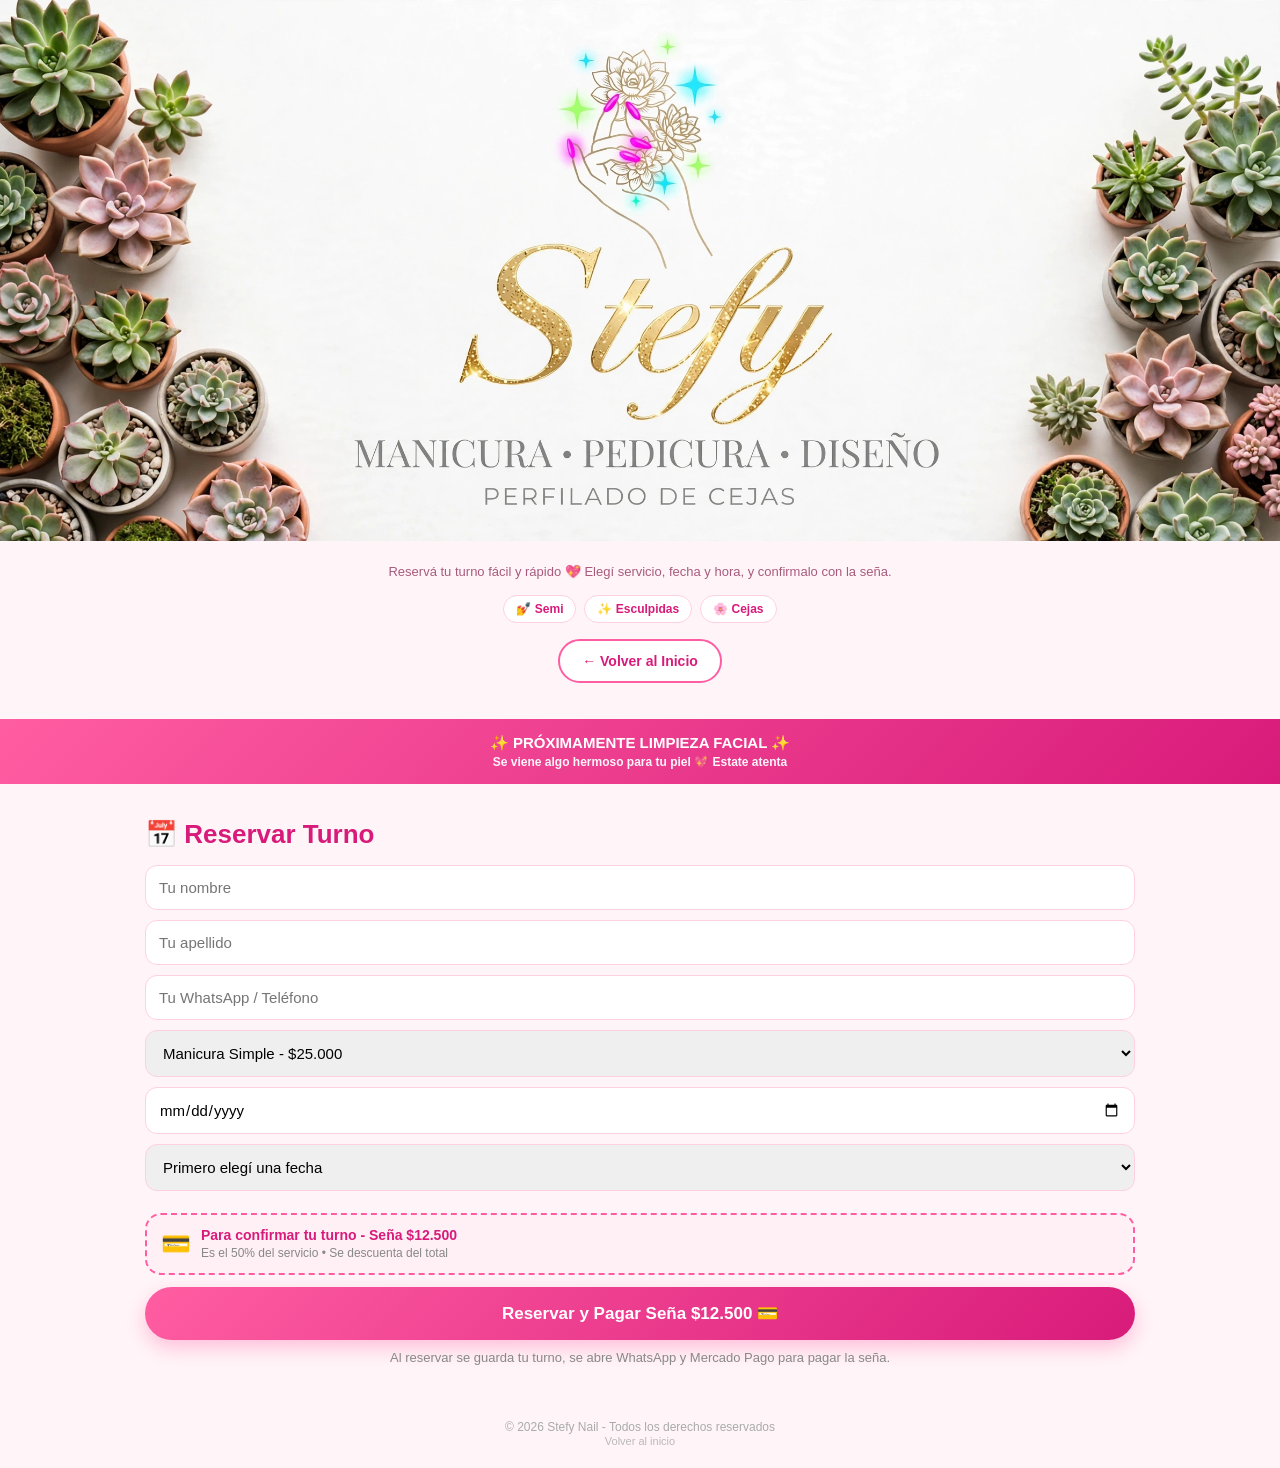
==== reserva.html @ 5f7c9594 "Add files via upload" ====
<!DOCTYPE html>
<html lang="es">
<head>
<!-- Google Analytics -->
<script async src="https://www.googletagmanager.com/gtag/js?id=G-XZPGK7845W"></script>
<script>
  window.dataLayer = window.dataLayer || [];
  function gtag(){dataLayer.push(arguments);}
  gtag('js', new Date());
  gtag('config', 'G-XZPGK7845W');
</script>
<meta charset="UTF-8">
<meta name="viewport" content="width=device-width, initial-scale=1.0">
<title>Reservar Turno - Stefy Nail</title>
<link rel="stylesheet" href="style.css">
<meta name="theme-color" content="#ff5da2">
<style>
.sena-box {
  display: flex; align-items: center; gap: 10px;
  background: #fff0f6;
  border: 2px dashed #ff5da2;
  border-radius: 16px;
  padding: 12px 14px;
  margin: 12px 0;
  text-align: left;
}
.sena-emoji { font-size: 24px; }
.sena-texto { display: flex; flex-direction: column; line-height: 1.2; }
.sena-texto b { font-size: 14px; color: #d81b7a; }
.sena-texto small { font-size: 12px; color: #888; margin-top: 2px; }
.btn-pagar {
  background: linear-gradient(135deg, #ff5da2, #d81b7a) !important;
  box-shadow: 0 8px 20px rgba(255, 93, 162, .35) !important;
  font-size: 17px !important;
  padding: 16px !important;
  width: 100%;
}
header {
  padding: 0 !important;
  background: none !important;
  overflow: hidden;
  width: 100%;
}
header::before {
  display: none !important;
}
.logo-ancho {
  width: 100% !important;
  max-width: none !important;
  height: auto !important;
  display: block;
  margin: 0 !important;
  border-radius: 0 !important;
  box-shadow: none !important;
  padding: 0 !important;
  background: none !important;
  object-fit: contain !important;
}
.sub-header {
  text-align: center;
  padding: 16px 15px 0;
  background: #fff5f8;
}
.sub-header .frase {
  margin: 6px auto 0;
  color: #a85a7d;
  font-size: 13px;
  max-width: 520px;
  line-height: 1.4;
}
.spam-limpieza {
  background: linear-gradient(135deg, #ff5da2, #d81b7a);
  color: #fff;
  text-align: center;
  padding: 14px 15px;
  font-weight: bold;
  font-size: 15px;
  line-height: 1.3;
  animation: spamPulso 1.2s infinite;
}
.spam-limpieza small {
  display: block;
  font-size: 12px;
  font-weight: 600;
  opacity: .95;
  margin-top: 2px;
}
@keyframes spamPulso {
  0% { transform: scale(1); }
  50% { transform: scale(1.02); }
  100% { transform: scale(1); }
}
.sub-header {
  padding-bottom: 18px !important;
}
.spam-limpieza {
  margin-top: 18px !important;
}
</style>
</head>
<body>

<header>
  <a href="index.html">
    <img src="header.png" alt="Stefy Nail - Manicura Pedicura Diseño" class="logo-ancho">
  </a>
</header>

<div class="sub-header">
  <p class="frase">Reservá tu turno fácil y rápido 💖 Elegí servicio, fecha y hora, y confirmalo con la seña.</p>
  <div class="badges">
    <span>💅 Semi</span>
    <span>✨ Esculpidas</span>
    <span>🌸 Cejas</span>
  </div>
  <div class="btn-header">
    <a href="index.html" class="btn-blanco">← Volver al Inicio</a>
  </div>
</div>

<div class="spam-limpieza">
  ✨ PRÓXIMAMENTE LIMPIEZA FACIAL ✨
  <small>Se viene algo hermoso para tu piel 💖 Estate atenta</small>
</div>

<section id="turno">
  <h2>📅 Reservar Turno</h2>
  <p id="msgTurno" class="msg-turno"></p>

  <input type="text" id="nombre" placeholder="Tu nombre" autocomplete="given-name">
  <input type="text" id="apellido" placeholder="Tu apellido" autocomplete="family-name">
  <input type="tel" id="telefono" placeholder="Tu WhatsApp / Teléfono" autocomplete="tel" inputmode="tel">

  <select id="servicio">
    <option>Manicura Simple - $25.000</option>
    <option>Manicura Semipermanente - $25.000</option>
    <option>Kapping - $30.000</option>
    <option>Esculpidas - $40.000</option>
    <option>Softgel - $40.000</option>
    <option>Pedicura Sin Esmalte - $25.000</option>
    <option>Podo Estética Sin Esmalte - $30.000</option>
    <option>Pedicura Con Esmalte - $30.000</option>
    <option>Pedicura Con Uñas Esculpidas - $35.000</option>
    <option>Perfilado de Cejas - $20.000</option>
  </select>

  <input type="date" id="fecha">

  <select id="hora">
    <option value="">Primero elegí una fecha</option>
  </select>
  <p id="msgHorario" style="color:#d81b7a; font-size:13px; margin-top:5px;"></p>

  <div class="sena-box">
    <span class="sena-emoji">💳</span>
    <span class="sena-texto"><b id="textoSena">Para confirmar tu turno - Seña $12.500</b><small id="textoSenaChico">Es el 50% del servicio • Se descuenta del total</small></span>
  </div>

  <button class="btn-turno btn-pagar" id="btnReservar">Reservar y Pagar Seña $12.500 💳</button>
  <p class="texto-ayuda">Al reservar se guarda tu turno, se abre WhatsApp y Mercado Pago para pagar la seña.</p>
</section>

<footer>
  <p>© 2026 Stefy Nail - Todos los derechos reservados</p>
  <p><a href="index.html">Volver al inicio</a></p>
</footer>

<script>
// STEFY NAIL - SOLO RESERVAR
const SHEET_URL = "https://script.google.com/macros/s/AKfycbw_-s9t43Ej549VjFG6py5ZmqjZ_RdZXqldhSf8gSu0wZhmChCh8reGLw90DQWciqDT/exec";

// AGREGADO - PREGUNTA HORAS OCUPADAS ANTES DE GUARDAR
async function consultarOcupados(fecha) {
  try {
    const r = await fetch(SHEET_URL + "?fecha=" + encodeURIComponent(fecha));
    const data = await r.json();
    // Normaliza por si viene 9:30 o 09:30:00
    return (data.ocupados || []).map(h => {
      h = String(h).trim();
      if (h.includes(":")) {
        const p = h.split(":");
        return p[0].padStart(2, "0") + ":" + p[1].padStart(2, "0");
      }
      return h;
    });
  } catch (e) {
    console.log('No se pudo consultar ocupados', e);
    return [];
  }
}

// AGREGADO - HORARIOS 1H30 - LUN A VIE 9:30 A 19:00 / SAB 9:30 A 14:00
const fechaInput = document.getElementById('fecha');
const horaSelect = document.getElementById('hora');
const msgHorario = document.getElementById('msgHorario');
fechaInput.min = new Date().toISOString().split('T')[0];
fechaInput.addEventListener('change', async () => {
  const fecha = new Date(fechaInput.value + 'T12:00:00');
  const dia = fecha.getDay();
  horaSelect.innerHTML = '';
  msgHorario.textContent = '';
  if (dia === 0) {
    horaSelect.innerHTML = '<option value="">Cerrado los domingos</option>';
    msgHorario.textContent = 'Stefy no atiende los domingos 💅';
    return;
  }
  let horarios = [];
  if (dia === 6) {
    horarios = ['09:30', '11:00', '12:30'];
  } else {
    horarios = ['09:30', '11:00', '12:30', '14:00', '15:30', '17:00'];
  }
  // CAMBIADO - SOLO MUESTRA HORAS DISPONIBLES, LAS OCUPADAS NO APARECEN
  const ocupados = await consultarOcupados(fechaInput.value);
  const disponibles = horarios.filter(h => !ocupados.includes(h));
  horaSelect.innerHTML = '<option value="">Elegí una hora</option>';
  if (disponibles.length === 0) {
    horaSelect.innerHTML = '<option value="">Sin turnos disponibles ese día</option>';
    msgHorario.textContent = 'Ese día ya está completo 💖 Elegí otro día';
    return;
  }
  disponibles.forEach(h => {
    const opt = document.createElement('option');
    opt.textContent = h;
    opt.value = h;
    horaSelect.appendChild(opt);
  });
});

// AGREGADO - SEÑAS POR SERVICIO - 50% - NO BORRA LO VIEJO
const MP_POR_SERVICIO = {
  "Manicura Simple": "https://mpago.la/27Ka33S",
  "Manicura Semipermanente": "https://mpago.la/27Ka33S",
  "Kapping": "https://mpago.la/1h28cta",
  "Esculpidas": "https://mpago.la/2EhLaXn",
  "Softgel": "https://mpago.la/2EhLaXn",
  "Pedicura Sin Esmalte": "https://mpago.la/27Ka33S",
  "Podo Estética Sin Esmalte": "https://mpago.la/1h28cta",
  "Pedicura Con Esmalte": "https://mpago.la/1h28cta",
  "Pedicura Con Uñas Esculpidas": "https://mpago.la/2uKKaXZ",
  "Perfilado de Cejas": "https://mpago.la/1eS7PZw"
};

const MP_LINKS = {
  10000: "https://mpago.la/1eS7PZw",
  12500: "https://mpago.la/27Ka33S",
  15000: "https://mpago.la/1h28cta",
  17500: "https://mpago.la/2uKKaXZ",
  20000: "https://mpago.la/2EhLaXn"
};

const PRECIOS = {
  "Manicura Simple": 25000,
  "Manicura Semipermanente": 25000,
  "Kapping": 30000,
  "Esculpidas": 40000,
  "Softgel": 40000,
  "Pedicura Sin Esmalte": 25000,
  "Podo Estética Sin Esmalte": 30000,
  "Pedicura Con Esmalte": 30000,
  "Pedicura Con Uñas Esculpidas": 35000,
  "Perfilado de Cejas": 20000
};

function formatear(n) {
  return "$" + n.toLocaleString("es-AR");
}

function calcularSena() {
  const servicio = document.getElementById('servicio').value;
  let precio = null;
  for (const nombre in PRECIOS) {
    if (servicio.includes(nombre)) { precio = PRECIOS[nombre]; break; }
  }
  if (precio === null) return 12500;
  return Math.round(precio * 0.5);
}

function linkDeSena(sena, servicioTexto) {
  if (servicioTexto) {
    for (const nombre in MP_POR_SERVICIO) {
      if (servicioTexto.includes(nombre)) return MP_POR_SERVICIO[nombre];
    }
  }
  return MP_LINKS[sena] || MP_LINKS[12500];
}

function actualizarSena() {
  const sena = calcularSena();
  document.getElementById('textoSena').textContent = "Para confirmar tu turno - Seña " + formatear(sena);
  document.getElementById('textoSenaChico').textContent = "Es el 50% del servicio • Se descuenta del total";
  document.getElementById('btnReservar').textContent = "Reservar y Pagar Seña " + formatear(sena) + " 💳";
  return sena;
}

document.getElementById('servicio').addEventListener('change', actualizarSena);
actualizarSena();

document.getElementById('btnReservar').addEventListener('click', reservar);

async function reservar() {
  let n = document.getElementById('nombre').value.trim();
  let ap = document.getElementById('apellido').value.trim();
  let nombreCompleto = ap ? n + ' ' + ap : n;
  let tel = document.getElementById('telefono').value.trim();
  let s = document.getElementById('servicio').value;
  let f = document.getElementById('fecha').value || 'a coordinar';
  let h = document.getElementById('hora').value || 'a coordinar';
  let msgEl = document.getElementById('msgTurno');
  let sena = calcularSena();
  let linkPago = linkDeSena(sena, s);
  let textoPago = 'Seña ' + formatear(sena) + ' por Mercado Pago - 50% del servicio';

  if (!n) { alert('Escribí tu nombre 💖'); return; }
  if (!ap) { alert('Escribí tu apellido 💖'); return; }
  if (!tel) { alert('Escribí tu WhatsApp / teléfono'); return; }
  if (!document.getElementById('fecha').value) { alert('Elegí una fecha'); return; }
  if (!document.getElementById('hora').value) { alert('Elegí una hora'); return; }

  // DOBLE CHEQUEO ANTES DE GUARDAR, POR SI 2 PERSONAS ENTRAN AL MISMO TIEMPO
  const ocupados = await consultarOcupados(f);
  if (ocupados.includes(h)) {
    alert('Esa hora ya está reservada 💅 Elegí otra hora porfa');
    msgEl.style.display = 'block';
    msgEl.textContent = 'Esa hora ya está reservada 💅 Elegí otra hora';
    return;
  }

  try {
    if (SHEET_URL && !SHEET_URL.includes('PEGAR_AQUI')) {
      await fetch(SHEET_URL, {
        method: 'POST',
        mode: 'no-cors',
        headers: { 'Content-Type': 'application/json' },
        body: JSON.stringify({ nombre: n, apellido: ap, telefono: tel, servicio: s, fecha: f, hora: h, pago: textoPago })
      });
    }
  } catch (e) { console.log('Error guardando en Excel', e); }

  msgEl.style.display = 'block';
  msgEl.innerHTML = '¡Turno guardado! 💖<br><br><a href="' + linkPago + '" target="_blank" style="display:inline-block;background:#ff5da2;color:#fff;padding:14px 22px;border-radius:30px;text-decoration:none;font-weight:bold;">Pagar Seña ' + formatear(sena) + ' 💳</a><br><small>Tocá el botón para pagar por Mercado Pago</small>';

  let msg = `Hola Stefy! Soy ${nombreCompleto} (${tel}), quiero reservar ${s} para el ${f} a las ${h} 💅 - Pago: ${textoPago}`;
  window.open('https://wa.me/5491151173182?text=' + encodeURIComponent(msg), '_blank');
}
</script>

</body>
</html>
---- style.css ----
* {
  margin: 0;
  padding: 0;
  box-sizing: border-box;
  font-family: 'Segoe UI', sans-serif;
}
body {
  background: #fff5f8;
  color: #333;
}
html {
  scroll-behavior: smooth;
}
header {
  background: linear-gradient(135deg, #fff0f6 0%, #ffe8f1 40%, #ffd0e2 100%);
  text-align: center;
  padding: 25px 15px 30px;
  position: relative;
  overflow: hidden;
}
header::before {
  content: "💅 ✨ 🌸 💖 ✨ 💅 ✨ 🌸 💖";
  position: absolute;
  top: 10px;
  left: 0;
  right: 0;
  font-size: 22px;
  opacity: .25;
  letter-spacing: 8px;
}
.logo {
  width: 100%;
  max-width: 320px;
  height: auto;
  aspect-ratio: 1 / 1;
  display: block;
  margin: 5px auto 5px;
  background: #fff;
  padding: 12px;
  border-radius: 28px;
  box-shadow: 0 10px 30px rgba(255, 93, 162, .25);
  object-fit: contain;
}
header .sub {
  margin: 8px 0 0;
  color: #7a2b4d;
  font-size: 15px;
  font-weight: 600;
}
header .frase {
  margin: 6px auto 0;
  color: #a85a7d;
  font-size: 13px;
  max-width: 520px;
  line-height: 1.4;
}
.badges {
  display: flex;
  justify-content: center;
  gap: 8px;
  flex-wrap: wrap;
  margin-top: 14px;
}
.badges span {
  background: #fff;
  border: 1px solid #ffd0e2;
  padding: 6px 12px;
  border-radius: 20px;
  font-size: 12px;
  font-weight: 600;
  color: #d81b7a;
}
.btn-header {
  display: flex;
  gap: 10px;
  justify-content: center;
  flex-wrap: wrap;
  margin-top: 16px;
}
.btn-header a {
  text-decoration: none;
  padding: 12px 22px;
  border-radius: 30px;
  font-weight: bold;
  font-size: 14px;
}
.btn-rosa {
  background: #ff5da2;
  color: #fff;
  box-shadow: 0 6px 18px rgba(255, 93, 162, .35);
}
.btn-blanco {
  background: #fff;
  color: #d81b7a;
  border: 2px solid #ff5da2;
}
section {
  padding: 28px 20px;
  max-width: 520px;
  margin: auto;
}
h2 {
  font-size: 22px;
  margin-bottom: 15px;
  color: #d81b7a;
}
.card {
  background: #fff;
  border-radius: 20px;
  padding: 18px;
  margin-bottom: 14px;
  box-shadow: 0 4px 15px rgba(0, 0, 0, .07);
  display: flex;
  justify-content: space-between;
  align-items: center;
}
.card b { font-size: 16px; }
.card span {
  font-size: 13px;
  color: #888;
  display: block;
  margin-top: 3px;
}
.precio {
  font-size: 17px;
  font-weight: bold;
  color: #ff5da2;
  white-space: nowrap;
  margin-left: 10px;
  text-align: right;
}
.galeria {
  display: grid;
  grid-template-columns: 1fr 1fr 1fr;
  gap: 10px;
}
.galeria img {
  width: 100%;
  height: 140px;
  object-fit: cover;
  border-radius: 16px;
  cursor: pointer;
  animation: aparecer .4s ease both;
}
.galeria img:hover { transform: scale(1.03); }
.skeleton {
  width: 100%;
  height: 140px;
  border-radius: 16px;
  background: linear-gradient(90deg, #ffe8f1 25%, #ffd0e2 50%, #ffe8f1 75%);
  background-size: 200% 100%;
  animation: brillo 1.2s infinite;
}
@keyframes brillo {
  0% { background-position: 200% 0; }
  100% { background-position: -200% 0; }
}
@keyframes aparecer {
  from { opacity: 0; transform: scale(.96); }
  to { opacity: 1; transform: scale(1); }
}
.btn-vermas {
  width: 100%;
  margin-top: 14px;
  padding: 13px;
  border: 2px solid #ff5da2;
  background: #fff;
  color: #ff5da2;
  border-radius: 30px;
  font-weight: bold;
  font-size: 15px;
  cursor: pointer;
}
.btn-vermas:hover { background: #ff5da2; color: #fff; }
.horario {
  background: #ffe8f1;
  border-radius: 20px;
  padding: 18px;
  text-align: center;
}
.horario p { margin: 4px 0; font-size: 14px; }
footer {
  text-align: center;
  padding: 20px;
  font-size: 12px;
  color: #aaa;
}
footer a {
  font-size: 11px;
  color: #aaa;
  text-decoration: none;
  opacity: .8;
}
footer a:hover { text-decoration: underline; color: #d81b7a; }
.version {
  margin-top: 6px;
  font-size: 11px;
  color: #d81b7a;
  opacity: .6;
  font-weight: 600;
}
input, select {
  width: 100%;
  padding: 13px;
  border-radius: 12px;
  border: 1px solid #ffd0e2;
  margin-bottom: 10px;
  font-size: 15px;
  outline: none;
}
.btn-turno {
  width: 100%;
  padding: 14px;
  border: none;
  border-radius: 30px;
  background: #ff5da2;
  color: #fff;
  font-weight: bold;
  font-size: 16px;
  cursor: pointer;
}
.msg-turno {
  display: none;
  text-align: center;
  font-size: 13px;
  color: #d81b7a;
  margin-bottom: 10px;
  font-weight: 600;
}
.texto-ayuda {
  text-align: center;
  font-size: 13px;
  color: #888;
  margin-top: 10px;
}
.texto-biblio {
  max-width: 900px;
  margin: 0 auto 15px;
  color: #888;
  font-size: 14px;
}
.lightbox {
  display: none;
  position: fixed;
  inset: 0;
  background: rgba(0, 0, 0, .92);
  z-index: 999;
  justify-content: center;
  align-items: center;
  flex-direction: column;
}
.lightbox.abierto { display: flex; }
.lightbox img {
  max-width: 92vw;
  max-height: 82vh;
  object-fit: contain;
  border-radius: 14px;
  cursor: zoom-in;
  transition: transform .3s;
  will-change: transform;
}
.lightbox img.zoom { transform: scale(2); cursor: zoom-out; }
.lightbox .contador {
  color: #fff;
  margin-top: 12px;
  font-size: 14px;
  opacity: .8;
}
.cerrar {
  position: absolute;
  top: 15px;
  right: 20px;
  background: #ff5da2;
  color: #fff;
  border: none;
  width: 42px;
  height: 42px;
  border-radius: 50%;
  font-size: 22px;
  cursor: pointer;
  z-index: 1000;
}
.flecha {
  position: absolute;
  top: 50%;
  transform: translateY(-50%);
  background: rgba(255, 255, 255, .2);
  color: #fff;
  border: none;
  width: 48px;
  height: 48px;
  border-radius: 50%;
  font-size: 24px;
  cursor: pointer;
}
.flecha:hover { background: #ff5da2; }
.prev { left: 12px; }
.next { right: 12px; }
.biblioteca {
  display: none;
  position: fixed;
  inset: 0;
  background: #fff5f8;
  z-index: 998;
  overflow-y: auto;
  padding: 20px 15px 40px;
  -webkit-overflow-scrolling: touch;
}
.biblioteca.abierta { display: block; }
.biblioteca-header {
  max-width: 900px;
  margin: auto;
  display: flex;
  justify-content: space-between;
  align-items: center;
  margin-bottom: 15px;
  position: sticky;
  top: 0;
  background: #fff5f8;
  padding: 10px 0;
  z-index: 10;
}
.biblioteca-header h2 { margin: 0; }
.btn-cerrar-biblio {
  background: #ff5da2;
  color: #fff;
  border: none;
  padding: 10px 18px;
  border-radius: 30px;
  font-weight: bold;
  cursor: pointer;
}
.biblio-grid {
  max-width: 900px;
  margin: auto;
  display: grid;
  grid-template-columns: 1fr 1fr 1fr;
  gap: 10px;
  content-visibility: auto;
}
.biblio-grid img {
  width: 100%;
  height: 150px;
  object-fit: cover;
  border-radius: 16px;
  cursor: pointer;
  animation: aparecer .4s ease both;
}
@media (min-width: 768px) {
  header { padding: 35px 20px 40px; }
  .logo { max-width: 360px; }
  header .frase { font-size: 14px; }
  section { max-width: 900px; padding: 35px 30px; }
  h2 { font-size: 26px; }
  .precios-grid {
    display: grid;
    grid-template-columns: 1fr 1fr;
    gap: 14px;
  }
  .precios-grid .card { margin-bottom: 0; }
  .galeria { grid-template-columns: repeat(3, 1fr); gap: 16px; }
  .galeria img { height: 260px; }
  .skeleton { height: 260px; }
  .fila-pc {
    display: grid;
    grid-template-columns: 1fr 1fr;
    gap: 20px;
    align-items: stretch;
    max-width: 1050px;
    margin: 0 auto;
    padding: 0 30px 35px;
  }
  .fila-pc section { padding: 0; max-width: none; margin: 0; width: 100%; }
  .horario {
    height: 100%;
    display: flex;
    flex-direction: column;
    justify-content: center;
  }
  .flecha { width: 56px; height: 56px; font-size: 28px; }
  .prev { left: 30px; }
  .next { right: 30px; }
  .biblio-grid { grid-template-columns: repeat(4, 1fr); gap: 16px; }
  .biblio-grid img { height: 220px; }
}
@media (min-width: 1100px) {
  section { max-width: 1050px; }
  .galeria img { height: 300px; }
  .skeleton { height: 300px; }
}
#tipoPago {
  border: 2px solid #ff5da2;
  background: #fff0f6;
  font-weight: 700;
  color: #7a2b4d;
  cursor: pointer;
}
.btn-fondo {
  display: block;
  text-align: center;
  text-decoration: none;
  background: #ff5da2;
  color: #fff;
  font-weight: bold;
  font-size: 16px;
  padding: 14px 22px;
  border-radius: 30px;
  margin-top: 16px;
  box-shadow: 0 6px 18px rgba(255, 93, 162, .35);
}
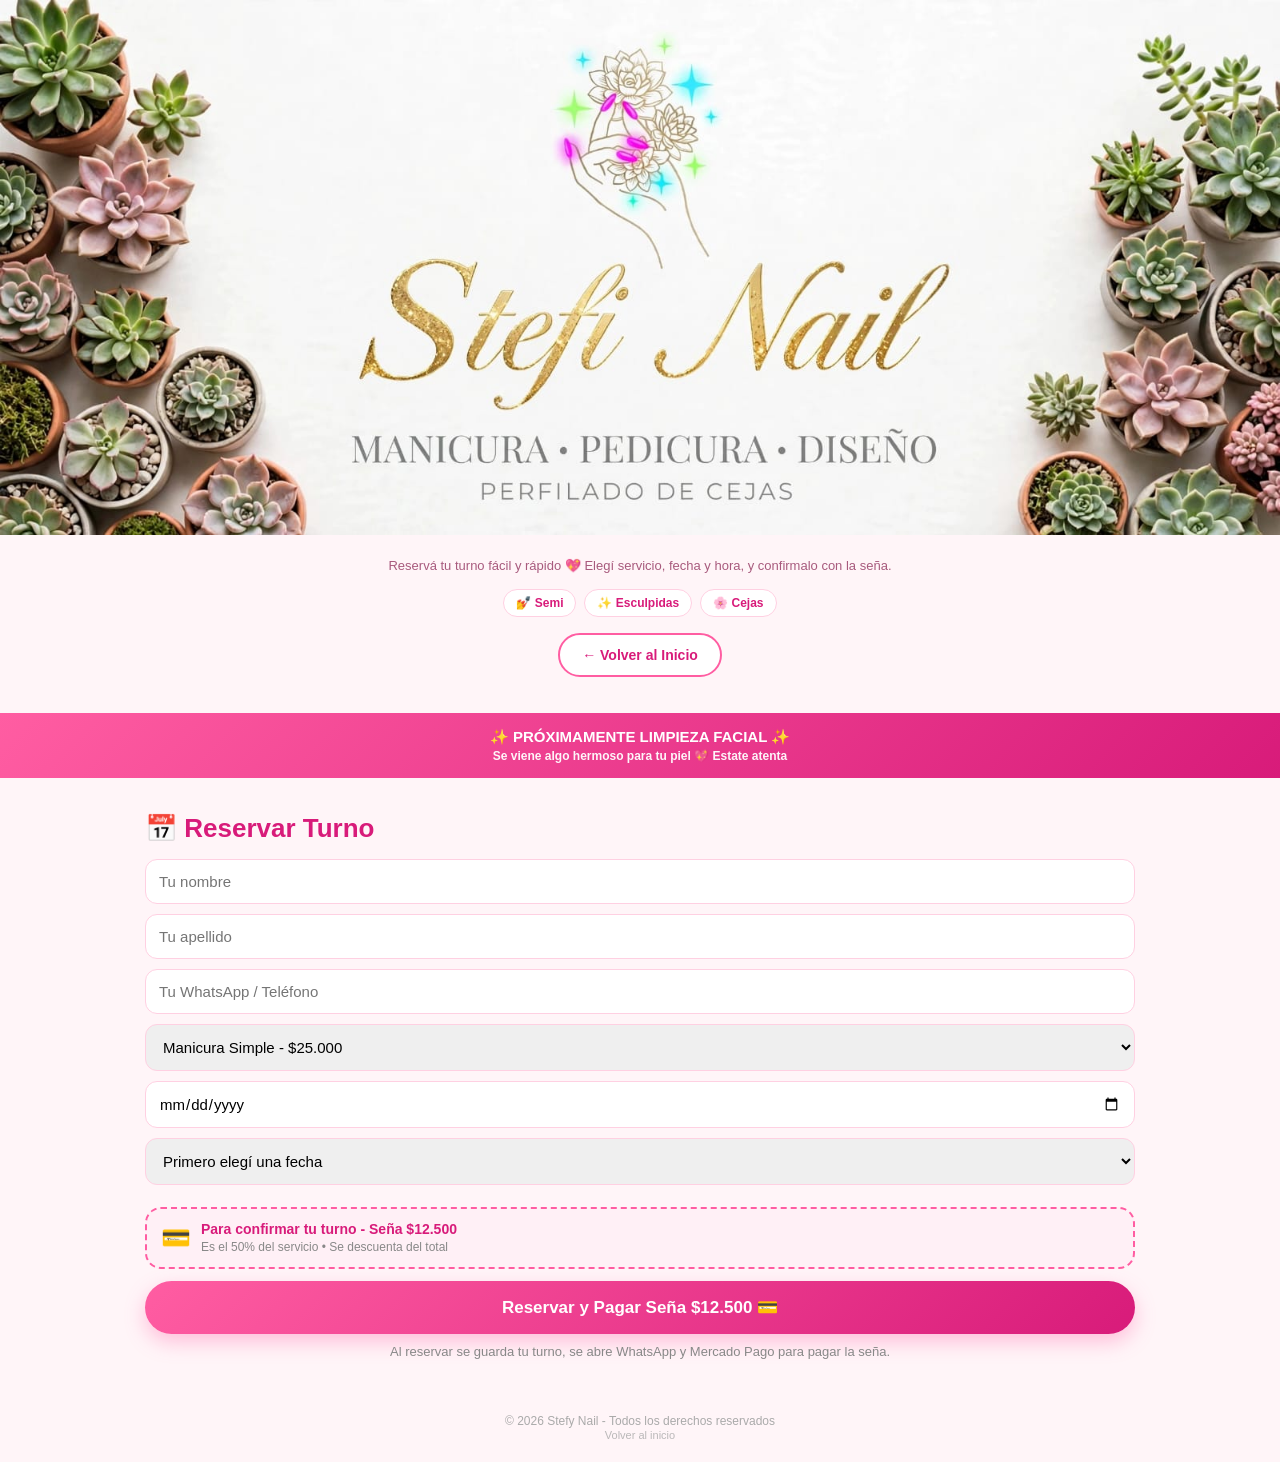
==== commit 7093fd19: "Update HTML header with favicon and theme color" ====
--- a/reserva.html
+++ b/reserva.html
@@ -1,349 +1,407 @@
-<!DOCTYPE html>
-<html lang="es">
-<head>
-<!-- Google Analytics -->
-<script async src="https://www.googletagmanager.com/gtag/js?id=G-XZPGK7845W"></script>
-<script>
-  window.dataLayer = window.dataLayer || [];
-  function gtag(){dataLayer.push(arguments);}
-  gtag('js', new Date());
-  gtag('config', 'G-XZPGK7845W');
-</script>
-<meta charset="UTF-8">
-<meta name="viewport" content="width=device-width, initial-scale=1.0">
-<title>Reservar Turno - Stefy Nail</title>
-<link rel="stylesheet" href="style.css">
-<meta name="theme-color" content="#ff5da2">
-<style>
-.sena-box {
-  display: flex; align-items: center; gap: 10px;
-  background: #fff0f6;
-  border: 2px dashed #ff5da2;
-  border-radius: 16px;
-  padding: 12px 14px;
-  margin: 12px 0;
-  text-align: left;
-}
-.sena-emoji { font-size: 24px; }
-.sena-texto { display: flex; flex-direction: column; line-height: 1.2; }
-.sena-texto b { font-size: 14px; color: #d81b7a; }
-.sena-texto small { font-size: 12px; color: #888; margin-top: 2px; }
-.btn-pagar {
-  background: linear-gradient(135deg, #ff5da2, #d81b7a) !important;
-  box-shadow: 0 8px 20px rgba(255, 93, 162, .35) !important;
-  font-size: 17px !important;
-  padding: 16px !important;
-  width: 100%;
-}
-header {
-  padding: 0 !important;
-  background: none !important;
-  overflow: hidden;
-  width: 100%;
-}
-header::before {
-  display: none !important;
-}
-.logo-ancho {
-  width: 100% !important;
-  max-width: none !important;
-  height: auto !important;
-  display: block;
-  margin: 0 !important;
-  border-radius: 0 !important;
-  box-shadow: none !important;
-  padding: 0 !important;
-  background: none !important;
-  object-fit: contain !important;
-}
-.sub-header {
-  text-align: center;
-  padding: 16px 15px 0;
-  background: #fff5f8;
-}
-.sub-header .frase {
-  margin: 6px auto 0;
-  color: #a85a7d;
-  font-size: 13px;
-  max-width: 520px;
-  line-height: 1.4;
-}
-.spam-limpieza {
-  background: linear-gradient(135deg, #ff5da2, #d81b7a);
-  color: #fff;
-  text-align: center;
-  padding: 14px 15px;
-  font-weight: bold;
-  font-size: 15px;
-  line-height: 1.3;
-  animation: spamPulso 1.2s infinite;
-}
-.spam-limpieza small {
-  display: block;
-  font-size: 12px;
-  font-weight: 600;
-  opacity: .95;
-  margin-top: 2px;
-}
-@keyframes spamPulso {
-  0% { transform: scale(1); }
-  50% { transform: scale(1.02); }
-  100% { transform: scale(1); }
-}
-.sub-header {
-  padding-bottom: 18px !important;
-}
-.spam-limpieza {
-  margin-top: 18px !important;
-}
-</style>
-</head>
-<body>
-
-<header>
-  <a href="index.html">
-    <img src="header.png" alt="Stefy Nail - Manicura Pedicura Diseño" class="logo-ancho">
-  </a>
-</header>
-
-<div class="sub-header">
-  <p class="frase">Reservá tu turno fácil y rápido 💖 Elegí servicio, fecha y hora, y confirmalo con la seña.</p>
-  <div class="badges">
-    <span>💅 Semi</span>
-    <span>✨ Esculpidas</span>
-    <span>🌸 Cejas</span>
-  </div>
-  <div class="btn-header">
-    <a href="index.html" class="btn-blanco">← Volver al Inicio</a>
-  </div>
-</div>
-
-<div class="spam-limpieza">
-  ✨ PRÓXIMAMENTE LIMPIEZA FACIAL ✨
-  <small>Se viene algo hermoso para tu piel 💖 Estate atenta</small>
-</div>
-
-<section id="turno">
-  <h2>📅 Reservar Turno</h2>
-  <p id="msgTurno" class="msg-turno"></p>
-
-  <input type="text" id="nombre" placeholder="Tu nombre" autocomplete="given-name">
-  <input type="text" id="apellido" placeholder="Tu apellido" autocomplete="family-name">
-  <input type="tel" id="telefono" placeholder="Tu WhatsApp / Teléfono" autocomplete="tel" inputmode="tel">
-
-  <select id="servicio">
-    <option>Manicura Simple - $25.000</option>
-    <option>Manicura Semipermanente - $25.000</option>
-    <option>Kapping - $30.000</option>
-    <option>Esculpidas - $40.000</option>
-    <option>Softgel - $40.000</option>
-    <option>Pedicura Sin Esmalte - $25.000</option>
-    <option>Podo Estética Sin Esmalte - $30.000</option>
-    <option>Pedicura Con Esmalte - $30.000</option>
-    <option>Pedicura Con Uñas Esculpidas - $35.000</option>
-    <option>Perfilado de Cejas - $20.000</option>
-  </select>
-
-  <input type="date" id="fecha">
-
-  <select id="hora">
-    <option value="">Primero elegí una fecha</option>
-  </select>
-  <p id="msgHorario" style="color:#d81b7a; font-size:13px; margin-top:5px;"></p>
-
-  <div class="sena-box">
-    <span class="sena-emoji">💳</span>
-    <span class="sena-texto"><b id="textoSena">Para confirmar tu turno - Seña $12.500</b><small id="textoSenaChico">Es el 50% del servicio • Se descuenta del total</small></span>
-  </div>
-
-  <button class="btn-turno btn-pagar" id="btnReservar">Reservar y Pagar Seña $12.500 💳</button>
-  <p class="texto-ayuda">Al reservar se guarda tu turno, se abre WhatsApp y Mercado Pago para pagar la seña.</p>
-</section>
-
-<footer>
-  <p>© 2026 Stefy Nail - Todos los derechos reservados</p>
-  <p><a href="index.html">Volver al inicio</a></p>
-</footer>
-
-<script>
-// STEFY NAIL - SOLO RESERVAR
-const SHEET_URL = "https://script.google.com/macros/s/AKfycbw_-s9t43Ej549VjFG6py5ZmqjZ_RdZXqldhSf8gSu0wZhmChCh8reGLw90DQWciqDT/exec";
-
-// AGREGADO - PREGUNTA HORAS OCUPADAS ANTES DE GUARDAR
-async function consultarOcupados(fecha) {
-  try {
-    const r = await fetch(SHEET_URL + "?fecha=" + encodeURIComponent(fecha));
-    const data = await r.json();
-    // Normaliza por si viene 9:30 o 09:30:00
-    return (data.ocupados || []).map(h => {
-      h = String(h).trim();
-      if (h.includes(":")) {
-        const p = h.split(":");
-        return p[0].padStart(2, "0") + ":" + p[1].padStart(2, "0");
-      }
-      return h;
-    });
-  } catch (e) {
-    console.log('No se pudo consultar ocupados', e);
-    return [];
-  }
-}
-
-// AGREGADO - HORARIOS 1H30 - LUN A VIE 9:30 A 19:00 / SAB 9:30 A 14:00
-const fechaInput = document.getElementById('fecha');
-const horaSelect = document.getElementById('hora');
-const msgHorario = document.getElementById('msgHorario');
-fechaInput.min = new Date().toISOString().split('T')[0];
-fechaInput.addEventListener('change', async () => {
-  const fecha = new Date(fechaInput.value + 'T12:00:00');
-  const dia = fecha.getDay();
-  horaSelect.innerHTML = '';
-  msgHorario.textContent = '';
-  if (dia === 0) {
-    horaSelect.innerHTML = '<option value="">Cerrado los domingos</option>';
-    msgHorario.textContent = 'Stefy no atiende los domingos 💅';
-    return;
-  }
-  let horarios = [];
-  if (dia === 6) {
-    horarios = ['09:30', '11:00', '12:30'];
-  } else {
-    horarios = ['09:30', '11:00', '12:30', '14:00', '15:30', '17:00'];
-  }
-  // CAMBIADO - SOLO MUESTRA HORAS DISPONIBLES, LAS OCUPADAS NO APARECEN
-  const ocupados = await consultarOcupados(fechaInput.value);
-  const disponibles = horarios.filter(h => !ocupados.includes(h));
-  horaSelect.innerHTML = '<option value="">Elegí una hora</option>';
-  if (disponibles.length === 0) {
-    horaSelect.innerHTML = '<option value="">Sin turnos disponibles ese día</option>';
-    msgHorario.textContent = 'Ese día ya está completo 💖 Elegí otro día';
-    return;
-  }
-  disponibles.forEach(h => {
-    const opt = document.createElement('option');
-    opt.textContent = h;
-    opt.value = h;
-    horaSelect.appendChild(opt);
-  });
-});
-
-// AGREGADO - SEÑAS POR SERVICIO - 50% - NO BORRA LO VIEJO
-const MP_POR_SERVICIO = {
-  "Manicura Simple": "https://mpago.la/27Ka33S",
-  "Manicura Semipermanente": "https://mpago.la/27Ka33S",
-  "Kapping": "https://mpago.la/1h28cta",
-  "Esculpidas": "https://mpago.la/2EhLaXn",
-  "Softgel": "https://mpago.la/2EhLaXn",
-  "Pedicura Sin Esmalte": "https://mpago.la/27Ka33S",
-  "Podo Estética Sin Esmalte": "https://mpago.la/1h28cta",
-  "Pedicura Con Esmalte": "https://mpago.la/1h28cta",
-  "Pedicura Con Uñas Esculpidas": "https://mpago.la/2uKKaXZ",
-  "Perfilado de Cejas": "https://mpago.la/1eS7PZw"
-};
-
-const MP_LINKS = {
-  10000: "https://mpago.la/1eS7PZw",
-  12500: "https://mpago.la/27Ka33S",
-  15000: "https://mpago.la/1h28cta",
-  17500: "https://mpago.la/2uKKaXZ",
-  20000: "https://mpago.la/2EhLaXn"
-};
-
-const PRECIOS = {
-  "Manicura Simple": 25000,
-  "Manicura Semipermanente": 25000,
-  "Kapping": 30000,
-  "Esculpidas": 40000,
-  "Softgel": 40000,
-  "Pedicura Sin Esmalte": 25000,
-  "Podo Estética Sin Esmalte": 30000,
-  "Pedicura Con Esmalte": 30000,
-  "Pedicura Con Uñas Esculpidas": 35000,
-  "Perfilado de Cejas": 20000
-};
-
-function formatear(n) {
-  return "$" + n.toLocaleString("es-AR");
-}
-
-function calcularSena() {
-  const servicio = document.getElementById('servicio').value;
-  let precio = null;
-  for (const nombre in PRECIOS) {
-    if (servicio.includes(nombre)) { precio = PRECIOS[nombre]; break; }
-  }
-  if (precio === null) return 12500;
-  return Math.round(precio * 0.5);
-}
-
-function linkDeSena(sena, servicioTexto) {
-  if (servicioTexto) {
-    for (const nombre in MP_POR_SERVICIO) {
-      if (servicioTexto.includes(nombre)) return MP_POR_SERVICIO[nombre];
-    }
-  }
-  return MP_LINKS[sena] || MP_LINKS[12500];
-}
-
-function actualizarSena() {
-  const sena = calcularSena();
-  document.getElementById('textoSena').textContent = "Para confirmar tu turno - Seña " + formatear(sena);
-  document.getElementById('textoSenaChico').textContent = "Es el 50% del servicio • Se descuenta del total";
-  document.getElementById('btnReservar').textContent = "Reservar y Pagar Seña " + formatear(sena) + " 💳";
-  return sena;
-}
-
-document.getElementById('servicio').addEventListener('change', actualizarSena);
-actualizarSena();
-
-document.getElementById('btnReservar').addEventListener('click', reservar);
-
-async function reservar() {
-  let n = document.getElementById('nombre').value.trim();
-  let ap = document.getElementById('apellido').value.trim();
-  let nombreCompleto = ap ? n + ' ' + ap : n;
-  let tel = document.getElementById('telefono').value.trim();
-  let s = document.getElementById('servicio').value;
-  let f = document.getElementById('fecha').value || 'a coordinar';
-  let h = document.getElementById('hora').value || 'a coordinar';
-  let msgEl = document.getElementById('msgTurno');
-  let sena = calcularSena();
-  let linkPago = linkDeSena(sena, s);
-  let textoPago = 'Seña ' + formatear(sena) + ' por Mercado Pago - 50% del servicio';
-
-  if (!n) { alert('Escribí tu nombre 💖'); return; }
-  if (!ap) { alert('Escribí tu apellido 💖'); return; }
-  if (!tel) { alert('Escribí tu WhatsApp / teléfono'); return; }
-  if (!document.getElementById('fecha').value) { alert('Elegí una fecha'); return; }
-  if (!document.getElementById('hora').value) { alert('Elegí una hora'); return; }
-
-  // DOBLE CHEQUEO ANTES DE GUARDAR, POR SI 2 PERSONAS ENTRAN AL MISMO TIEMPO
-  const ocupados = await consultarOcupados(f);
-  if (ocupados.includes(h)) {
-    alert('Esa hora ya está reservada 💅 Elegí otra hora porfa');
-    msgEl.style.display = 'block';
-    msgEl.textContent = 'Esa hora ya está reservada 💅 Elegí otra hora';
-    return;
-  }
-
-  try {
-    if (SHEET_URL && !SHEET_URL.includes('PEGAR_AQUI')) {
-      await fetch(SHEET_URL, {
-        method: 'POST',
-        mode: 'no-cors',
-        headers: { 'Content-Type': 'application/json' },
-        body: JSON.stringify({ nombre: n, apellido: ap, telefono: tel, servicio: s, fecha: f, hora: h, pago: textoPago })
-      });
-    }
-  } catch (e) { console.log('Error guardando en Excel', e); }
-
-  msgEl.style.display = 'block';
-  msgEl.innerHTML = '¡Turno guardado! 💖<br><br><a href="' + linkPago + '" target="_blank" style="display:inline-block;background:#ff5da2;color:#fff;padding:14px 22px;border-radius:30px;text-decoration:none;font-weight:bold;">Pagar Seña ' + formatear(sena) + ' 💳</a><br><small>Tocá el botón para pagar por Mercado Pago</small>';
-
-  let msg = `Hola Stefy! Soy ${nombreCompleto} (${tel}), quiero reservar ${s} para el ${f} a las ${h} 💅 - Pago: ${textoPago}`;
-  window.open('https://wa.me/5491151173182?text=' + encodeURIComponent(msg), '_blank');
-}
-</script>
-
-</body>
-</html>+<!DOCTYPE html>
+<html lang="es">
+<head>
+<!-- Google Analytics -->
+<script async src="https://www.googletagmanager.com/gtag/js?id=G-XZPGK7845W"></script>
+<script>
+  window.dataLayer = window.dataLayer || [];
+  function gtag(){dataLayer.push(arguments);}
+  gtag('js', new Date());
+  gtag('config', 'G-XZPGK7845W');
+</script>
+<meta charset="UTF-8">
+<meta name="viewport" content="width=device-width, initial-scale=1.0">
+<title>Reservar Turno - Stefy Nail</title>
+<link rel="icon" href="logo.png">
+<link rel="stylesheet" href="style.css">
+<meta name="theme-color" content="#ff5da2">
+<style>
+.sena-box {
+  display: flex; align-items: center; gap: 10px;
+  background: #fff0f6;
+  border: 2px dashed #ff5da2;
+  border-radius: 16px;
+  padding: 12px 14px;
+  margin: 12px 0;
+  text-align: left;
+}
+.sena-emoji { font-size: 24px; }
+.sena-texto { display: flex; flex-direction: column; line-height: 1.2; }
+.sena-texto b { font-size: 14px; color: #d81b7a; }
+.sena-texto small { font-size: 12px; color: #888; margin-top: 2px; }
+.btn-pagar {
+  background: linear-gradient(135deg, #ff5da2, #d81b7a) !important;
+  box-shadow: 0 8px 20px rgba(255, 93, 162, .35) !important;
+  font-size: 17px !important;
+  padding: 16px !important;
+  width: 100%;
+}
+header {
+  padding: 0 !important;
+  background: none !important;
+  overflow: hidden;
+  width: 100%;
+}
+header::before {
+  display: none !important;
+}
+.logo-ancho {
+  width: 100% !important;
+  max-width: none !important;
+  height: auto !important;
+  display: block;
+  margin: 0 !important;
+  border-radius: 0 !important;
+  box-shadow: none !important;
+  padding: 0 !important;
+  background: none !important;
+  object-fit: contain !important;
+}
+.sub-header {
+  text-align: center;
+  padding: 16px 15px 0;
+  background: #fff5f8;
+}
+.sub-header .frase {
+  margin: 6px auto 0;
+  color: #a85a7d;
+  font-size: 13px;
+  max-width: 520px;
+  line-height: 1.4;
+}
+.spam-limpieza {
+  background: linear-gradient(135deg, #ff5da2, #d81b7a);
+  color: #fff;
+  text-align: center;
+  padding: 14px 15px;
+  font-weight: bold;
+  font-size: 15px;
+  line-height: 1.3;
+  animation: spamPulso 1.2s infinite;
+}
+.spam-limpieza small {
+  display: block;
+  font-size: 12px;
+  font-weight: 600;
+  opacity: .95;
+  margin-top: 2px;
+}
+@keyframes spamPulso {
+  0% { transform: scale(1); }
+  50% { transform: scale(1.02); }
+  100% { transform: scale(1); }
+}
+.sub-header {
+  padding-bottom: 18px !important;
+}
+.spam-limpieza {
+  margin-top: 18px !important;
+}
+</style>
+</head>
+<body>
+
+<header>
+  <a href="index.html">
+    <img src="header.png" alt="Stefy Nail - Manicura Pedicura Diseño" class="logo-ancho">
+  </a>
+</header>
+
+<div class="sub-header">
+  <p class="frase">Reservá tu turno fácil y rápido 💖 Elegí servicio, fecha y hora, y confirmalo con la seña.</p>
+  <div class="badges">
+    <span>💅 Semi</span>
+    <span>✨ Esculpidas</span>
+    <span>🌸 Cejas</span>
+  </div>
+  <div class="btn-header">
+    <a href="index.html" class="btn-blanco">← Volver al Inicio</a>
+  </div>
+</div>
+
+<div class="spam-limpieza">
+  ✨ PRÓXIMAMENTE LIMPIEZA FACIAL ✨
+  <small>Se viene algo hermoso para tu piel 💖 Estate atenta</small>
+</div>
+
+<section id="turno">
+  <h2>📅 Reservar Turno</h2>
+  <p id="msgTurno" class="msg-turno"></p>
+
+  <input type="text" id="nombre" placeholder="Tu nombre" autocomplete="given-name">
+  <input type="text" id="apellido" placeholder="Tu apellido" autocomplete="family-name">
+  <input type="tel" id="telefono" placeholder="Tu WhatsApp / Teléfono" autocomplete="tel" inputmode="tel">
+
+  <select id="servicio">
+    <option>Manicura Simple - $25.000</option>
+    <option>Manicura Semipermanente - $25.000</option>
+    <option>Kapping - $30.000</option>
+    <option>Esculpidas - $40.000</option>
+    <option>Softgel - $40.000</option>
+    <option>Pedicura Sin Esmalte - $25.000</option>
+    <option>Podo Estética Sin Esmalte - $30.000</option>
+    <option>Pedicura Con Esmalte - $30.000</option>
+    <option>Pedicura Con Uñas Esculpidas - $35.000</option>
+    <option>Perfilado de Cejas - $20.000</option>
+  </select>
+
+  <input type="date" id="fecha">
+
+  <select id="hora">
+    <option value="">Primero elegí una fecha</option>
+  </select>
+  <p id="msgHorario" style="color:#d81b7a; font-size:13px; margin-top:5px;"></p>
+
+  <div class="sena-box">
+    <span class="sena-emoji">💳</span>
+    <span class="sena-texto"><b id="textoSena">Para confirmar tu turno - Seña $12.500</b><small id="textoSenaChico">Es el 50% del servicio • Se descuenta del total</small></span>
+  </div>
+
+  <button class="btn-turno btn-pagar" id="btnReservar">Reservar y Pagar Seña $12.500 💳</button>
+  <p class="texto-ayuda">Al reservar se guarda tu turno, se abre WhatsApp y Mercado Pago para pagar la seña.</p>
+</section>
+
+<footer>
+  <p>© 2026 Stefy Nail - Todos los derechos reservados</p>
+  <p><a href="index.html">Volver al inicio</a></p>
+</footer>
+
+<script>
+// STEFY NAIL - SOLO RESERVAR
+// NUEVA IMPLEMENTACION DE APPS SCRIPT
+const SHEET_URL = "https://script.google.com/macros/s/AKfycbzTBtp_n2A77aeXu47w9TctLoFmJ4FKxARZRwk7GlPLpqXQfQmjLtR6nYPS-uI8r5Jt/exec";
+
+// Normaliza una hora a formato HH:MM
+function normalizarHora(h) {
+  h = String(h).trim();
+  if (h.includes(":")) {
+    const p = h.split(":");
+    return p[0].padStart(2, "0") + ":" + p[1].substring(0, 2).padStart(2, "0");
+  }
+  return h;
+}
+
+// CORREGIDO - PREGUNTA HORAS OCUPADAS SIEMPRE A LA PLANILLA (SIN CACHE)
+// Devuelve un array con las horas ocupadas, o null si no se pudo consultar
+async function consultarOcupados(fecha) {
+  try {
+    const url = SHEET_URL + "?fecha=" + encodeURIComponent(fecha) + "&t=" + Date.now();
+    const r = await fetch(url, { cache: "no-store" });
+    const data = await r.json();
+    if (data.error) throw new Error(data.error);
+    return (data.ocupados || []).map(normalizarHora);
+  } catch (e) {
+    console.log('No se pudo consultar ocupados', e);
+    return null;
+  }
+}
+
+// Fecha de hoy según la hora local (no UTC)
+function hoyLocal() {
+  const d = new Date();
+  return d.getFullYear() + '-' + String(d.getMonth() + 1).padStart(2, '0') + '-' + String(d.getDate()).padStart(2, '0');
+}
+
+// HORARIOS 1H30 - LUN A VIE 9:30 A 19:00 / SAB 9:30 A 14:00
+const fechaInput = document.getElementById('fecha');
+const horaSelect = document.getElementById('hora');
+const msgHorario = document.getElementById('msgHorario');
+fechaInput.min = hoyLocal();
+
+let consultaId = 0;
+
+async function actualizarHoras() {
+  const miConsulta = ++consultaId;
+  if (!fechaInput.value) return;
+
+  const fecha = new Date(fechaInput.value + 'T12:00:00');
+  const dia = fecha.getDay();
+  horaSelect.innerHTML = '';
+  msgHorario.textContent = '';
+
+  if (dia === 0) {
+    horaSelect.innerHTML = '<option value="">Cerrado los domingos</option>';
+    msgHorario.textContent = 'Stefy no atiende los domingos 💅';
+    return;
+  }
+
+  let horarios = [];
+  if (dia === 6) {
+    horarios = ['09:30', '11:00', '12:30'];
+  } else {
+    horarios = ['09:30', '11:00', '12:30', '14:00', '15:30', '17:00'];
+  }
+
+  horaSelect.innerHTML = '<option value="">Consultando horarios...</option>';
+  const ocupados = await consultarOcupados(fechaInput.value);
+
+  // Si mientras tanto eligió otra fecha, ignoramos esta respuesta
+  if (miConsulta !== consultaId) return;
+
+  if (ocupados === null) {
+    horaSelect.innerHTML = '<option value="">No se pudieron consultar los horarios</option>';
+    msgHorario.textContent = 'No pudimos verificar los horarios 😔 Volvé a elegir la fecha o recargá la página';
+    return;
+  }
+
+  const disponibles = horarios.filter(h => !ocupados.includes(h));
+  if (disponibles.length === 0) {
+    horaSelect.innerHTML = '<option value="">Sin turnos disponibles ese día</option>';
+    msgHorario.textContent = 'Ese día ya está completo 💖 Elegí otro día';
+    return;
+  }
+
+  horaSelect.innerHTML = '<option value="">Elegí una hora</option>';
+  disponibles.forEach(h => {
+    const opt = document.createElement('option');
+    opt.textContent = h;
+    opt.value = h;
+    horaSelect.appendChild(opt);
+  });
+}
+
+fechaInput.addEventListener('change', actualizarHoras);
+
+// SEÑAS POR SERVICIO - 50% - NO BORRA LO VIEJO
+const MP_POR_SERVICIO = {
+  "Manicura Simple": "https://mpago.la/27Ka33S",
+  "Manicura Semipermanente": "https://mpago.la/27Ka33S",
+  "Kapping": "https://mpago.la/1h28cta",
+  "Esculpidas": "https://mpago.la/2EhLaXn",
+  "Softgel": "https://mpago.la/2EhLaXn",
+  "Pedicura Sin Esmalte": "https://mpago.la/27Ka33S",
+  "Podo Estética Sin Esmalte": "https://mpago.la/1h28cta",
+  "Pedicura Con Esmalte": "https://mpago.la/1h28cta",
+  "Pedicura Con Uñas Esculpidas": "https://mpago.la/2uKKaXZ",
+  "Perfilado de Cejas": "https://mpago.la/1eS7PZw"
+};
+
+const MP_LINKS = {
+  10000: "https://mpago.la/1eS7PZw",
+  12500: "https://mpago.la/27Ka33S",
+  15000: "https://mpago.la/1h28cta",
+  17500: "https://mpago.la/2uKKaXZ",
+  20000: "https://mpago.la/2EhLaXn"
+};
+
+const PRECIOS = {
+  "Manicura Simple": 25000,
+  "Manicura Semipermanente": 25000,
+  "Kapping": 30000,
+  "Esculpidas": 40000,
+  "Softgel": 40000,
+  "Pedicura Sin Esmalte": 25000,
+  "Podo Estética Sin Esmalte": 30000,
+  "Pedicura Con Esmalte": 30000,
+  "Pedicura Con Uñas Esculpidas": 35000,
+  "Perfilado de Cejas": 20000
+};
+
+function formatear(n) {
+  return "$" + n.toLocaleString("es-AR");
+}
+
+function calcularSena() {
+  const servicio = document.getElementById('servicio').value;
+  let precio = null;
+  for (const nombre in PRECIOS) {
+    if (servicio.includes(nombre)) { precio = PRECIOS[nombre]; break; }
+  }
+  if (precio === null) return 12500;
+  return Math.round(precio * 0.5);
+}
+
+function linkDeSena(sena, servicioTexto) {
+  if (servicioTexto) {
+    for (const nombre in MP_POR_SERVICIO) {
+      if (servicioTexto.includes(nombre)) return MP_POR_SERVICIO[nombre];
+    }
+  }
+  return MP_LINKS[sena] || MP_LINKS[12500];
+}
+
+function actualizarSena() {
+  const sena = calcularSena();
+  document.getElementById('textoSena').textContent = "Para confirmar tu turno - Seña " + formatear(sena);
+  document.getElementById('textoSenaChico').textContent = "Es el 50% del servicio • Se descuenta del total";
+  document.getElementById('btnReservar').textContent = "Reservar y Pagar Seña " + formatear(sena) + " 💳";
+  return sena;
+}
+
+document.getElementById('servicio').addEventListener('change', actualizarSena);
+actualizarSena();
+
+document.getElementById('btnReservar').addEventListener('click', reservar);
+
+let reservando = false;
+
+async function reservar() {
+  if (reservando) return; // evita doble click
+
+  let n = document.getElementById('nombre').value.trim();
+  let ap = document.getElementById('apellido').value.trim();
+  let nombreCompleto = ap ? n + ' ' + ap : n;
+  let tel = document.getElementById('telefono').value.trim();
+  let s = document.getElementById('servicio').value;
+  let f = document.getElementById('fecha').value || 'a coordinar';
+  let h = document.getElementById('hora').value || 'a coordinar';
+  let msgEl = document.getElementById('msgTurno');
+  let sena = calcularSena();
+  let linkPago = linkDeSena(sena, s);
+  let textoPago = 'Seña ' + formatear(sena) + ' por Mercado Pago - 50% del servicio';
+
+  if (!n) { alert('Escribí tu nombre 💖'); return; }
+  if (!ap) { alert('Escribí tu apellido 💖'); return; }
+  if (!tel) { alert('Escribí tu WhatsApp / teléfono'); return; }
+  if (!document.getElementById('fecha').value) { alert('Elegí una fecha'); return; }
+  if (!document.getElementById('hora').value) { alert('Elegí una hora'); return; }
+
+  reservando = true;
+  const btn = document.getElementById('btnReservar');
+  btn.disabled = true;
+
+  try {
+    // Última verificación justo antes de guardar
+    const ocupados = await consultarOcupados(f);
+    if (ocupados === null) {
+      alert('No pudimos verificar la disponibilidad 😔 Probá de nuevo en un momento');
+      msgEl.style.display = 'block';
+      msgEl.textContent = 'No pudimos verificar la disponibilidad. Probá de nuevo 💖';
+      return;
+    }
+    if (ocupados.includes(h)) {
+      alert('Esa hora ya está reservada 💅 Elegí otra hora porfa');
+      msgEl.style.display = 'block';
+      msgEl.textContent = 'Esa hora ya está reservada 💅 Elegí otra hora';
+      actualizarHoras(); // refresca la lista sin esa hora
+      return;
+    }
+
+    try {
+      if (SHEET_URL && !SHEET_URL.includes('PEGAR_AQUI')) {
+        await fetch(SHEET_URL, {
+          method: 'POST',
+          mode: 'no-cors',
+          headers: { 'Content-Type': 'application/json' },
+          body: JSON.stringify({ nombre: n, apellido: ap, telefono: tel, servicio: s, fecha: f, hora: h, pago: textoPago })
+        });
+      }
+    } catch (e) { console.log('Error guardando en Excel', e); }
+
+    msgEl.style.display = 'block';
+    msgEl.innerHTML = '¡Turno guardado! 💖<br><br><a href="' + linkPago + '" target="_blank" style="display:inline-block;background:#ff5da2;color:#fff;padding:14px 22px;border-radius:30px;text-decoration:none;font-weight:bold;">Pagar Seña ' + formatear(sena) + ' 💳</a><br><small>Tocá el botón para pagar por Mercado Pago</small>';
+
+    let msg = `Hola Stefy! Soy ${nombreCompleto} (${tel}), quiero reservar ${s} para el ${f} a las ${h} 💅 - Pago: ${textoPago}`;
+    window.open('https://wa.me/5491151173182?text=' + encodeURIComponent(msg), '_blank');
+
+    // Refresca las horas para que la reservada desaparezca de la lista
+    actualizarHoras();
+  } finally {
+    reservando = false;
+    btn.disabled = false;
+  }
+}
+</script>
+
+</body>
+</html>
